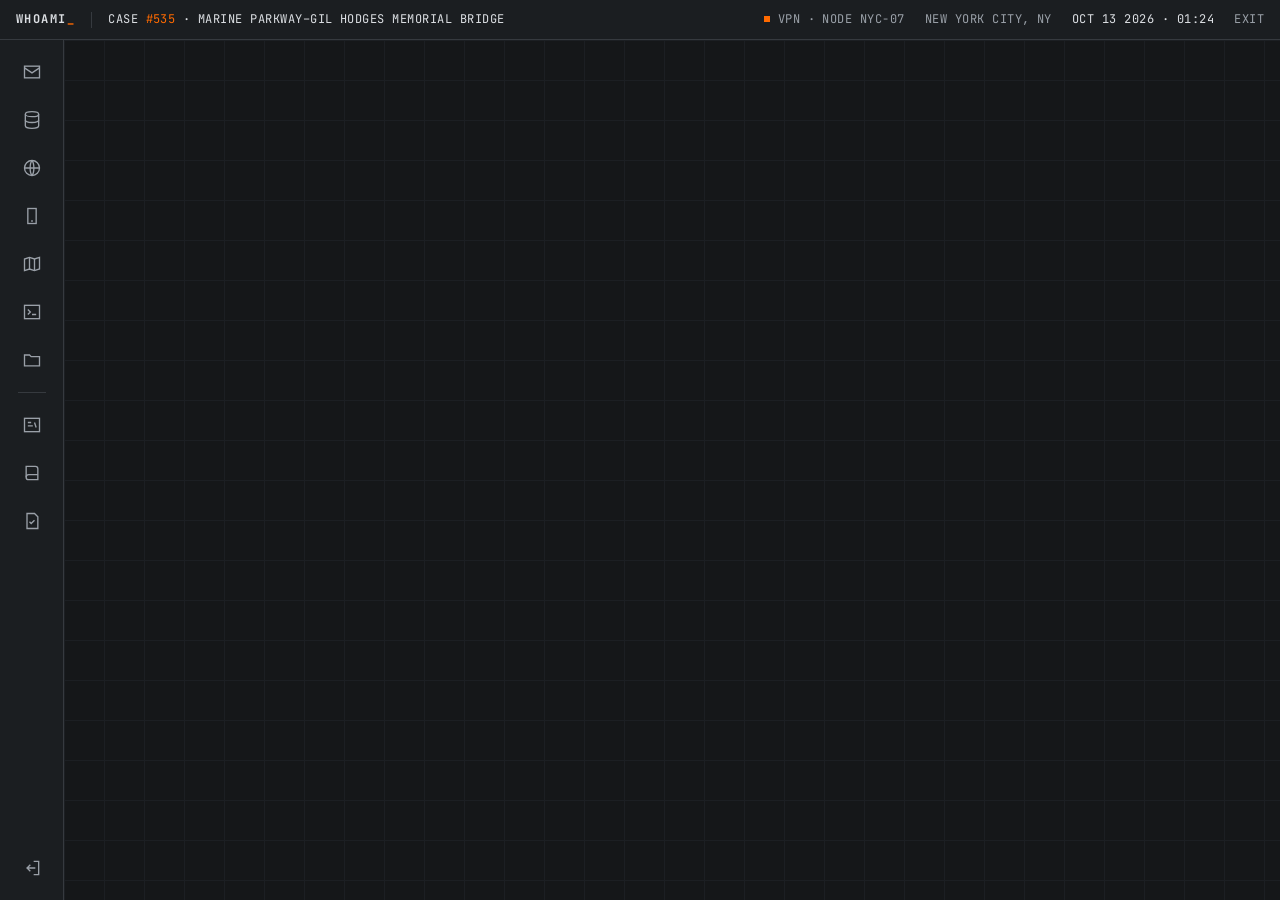
==== game.html @ 28332c25 "add map and change city name" ====
<!DOCTYPE html>
<html lang="en">
<head>
  <meta charset="UTF-8">
  <meta name="viewport" content="width=device-width, initial-scale=1.0">
  <title>WHOAMI — Case</title>

  <!-- Fonts: Barlow Condensed (headings), IBM Plex Sans (UI), JetBrains Mono (labels, data) -->
  <link rel="preconnect" href="https://fonts.googleapis.com">
  <link rel="preconnect" href="https://fonts.gstatic.com" crossorigin>
  <link rel="stylesheet" href="https://fonts.googleapis.com/css2?family=Barlow+Condensed:wght@600;700&family=IBM+Plex+Sans:wght@400;500;600&family=JetBrains+Mono:wght@400;500;700&display=swap">

  <!-- style.css = shared reset and the blinking cursor; os.css = everything for the game OS -->
  <link rel="stylesheet" href="css/style.css">
  <link rel="stylesheet" href="css/os.css">
</head>
<body class="game">
  <div class="os">
    <!-- Top bar: case info and clock are filled in by js/topbar.js -->
    <header class="topbar">
      <span class="topbar-logo">WHOAMI<span class="cursor">_</span></span>
      <span class="topbar-divider"></span>
      <span id="case-label" class="topbar-case">LOADING CASE...</span>

      <div class="topbar-right">
        <span class="topbar-vpn"><span class="vpn-square"></span>VPN · NODE NYC-07</span>
        <span id="case-city"></span>
        <span id="game-clock">--- -- ---- · --:--</span>
        <a href="index.html#cases" class="topbar-exit">EXIT</a>
      </div>
    </header>

    <div class="os-main">
      <!-- Dock: buttons are built by js/main.js from the list in js/apps.js -->
      <nav id="dock" class="dock" aria-label="Apps"></nav>

      <!-- Desktop: every app window is added in here by js/windows.js -->
      <main id="windows" class="desktop"></main>
    </div>
  </div>

  <!-- Shown instead of the OS on small screens (see os.css) -->
  <div class="os-small-screen">
    <p class="os-small-title">WHOAMI<span class="cursor">_</span></p>
    <p>WHOAMI runs on a computer. Open this page on a desktop or laptop.</p>
  </div>

  <!-- Order matters: each file uses things defined in the files above it -->
  <script src="js/database.js"></script>
  <script src="js/handbook.js"></script>
  <script src="js/mail.js"></script>
  <script src="js/terminal.js"></script>
  <script src="js/browser.js"></script>
  <script src="js/phone.js"></script>
  <script src="js/apps.js"></script>
  <script src="js/windows.js"></script>
  <script src="js/topbar.js?v=3"></script>
  <script src="js/main.js?v=2"></script>
</body>
</html>
---- css/style.css ----
/* WHOAMI — base styles
   Direction: dark gray monochrome OS (faint blue tint), orange accent, sharp corners everywhere. */

:root {
  --bg: #151719;
  --surface: #1d2023;
  --surface-2: #26292d;
  --border: #363a3f;
  --text: #dcdfe3;
  --text-muted: #858a91;
  --accent: #ff6a00;
  --radius: 0;
  --font-ui: system-ui, sans-serif;
  --font-mono: ui-monospace, "SF Mono", Menlo, monospace;
}

*,
*::before,
*::after {
  box-sizing: border-box;
  margin: 0;
  padding: 0;
  border-radius: var(--radius);
}

html {
  scroll-behavior: smooth;
  scroll-padding-top: 64px;
}

body {
  background: var(--bg);
  color: var(--text);
  font-family: var(--font-ui);
  line-height: 1.6;
}

a {
  color: inherit;
  text-decoration: none;
}

ul {
  list-style: none;
}

.container {
  width: 100%;
  max-width: 1120px;
  margin: 0 auto;
  padding: 0 24px;
}

.muted {
  color: var(--text-muted);
}

.accent {
  color: var(--accent);
}

/* ---------- Buttons ---------- */

.btn {
  display: inline-block;
  padding: 12px 28px;
  background: var(--accent);
  color: var(--bg);
  border: 1px solid var(--accent);
  font-family: var(--font-mono);
  font-size: 14px;
  font-weight: 700;
  text-transform: uppercase;
  letter-spacing: 0.08em;
  text-align: center;
  cursor: pointer;
  transition: background 0.15s, color 0.15s;
}

.btn:hover {
  background: transparent;
  color: var(--accent);
}

.btn-ghost {
  background: transparent;
  color: var(--text);
  border-color: var(--border);
}

.btn-ghost:hover {
  color: var(--accent);
  border-color: var(--accent);
}

.btn-small {
  padding: 8px 18px;
  font-size: 12px;
}

.btn-block {
  display: block;
  width: 100%;
}

.btn-disabled,
.btn-disabled:hover {
  background: transparent;
  color: var(--text-muted);
  border-color: var(--border);
  cursor: not-allowed;
}

/* ---------- Logo / cursor ---------- */

.logo {
  font-family: var(--font-mono);
  font-weight: 700;
  font-size: 18px;
  letter-spacing: 0.12em;
  color: var(--text);
}

.cursor {
  color: var(--accent);
  animation: blink 1s steps(1) infinite;
}

@keyframes blink {
  50% {
    opacity: 0;
  }
}

/* ---------- Mouse cursor (js/cursor.js) ---------- */

html.has-mouse,
html.has-mouse * {
  cursor: none !important;
}

.mouse-dot,
.mouse-frame,
.mouse-label {
  position: fixed;
  top: 0;
  left: 0;
  z-index: 1000;
  pointer-events: none;
  transition: opacity 0.2s;
}

.mouse-hidden .mouse-dot,
.mouse-hidden .mouse-frame,
.mouse-hidden .mouse-label {
  opacity: 0;
}

.mouse-dot {
  width: 4px;
  height: 4px;
  margin: -2px 0 0 -2px;
  background: var(--accent);
}

/* Four corner brackets */
.mouse-frame i {
  position: absolute;
  width: 8px;
  height: 8px;
  border: 0 solid var(--accent);
  transition: width 0.2s, height 0.2s, border-color 0.1s;
}

.mouse-frame i:nth-child(1) { top: 0; left: 0; border-top-width: 2px; border-left-width: 2px; }
.mouse-frame i:nth-child(2) { top: 0; right: 0; border-top-width: 2px; border-right-width: 2px; }
.mouse-frame i:nth-child(3) { bottom: 0; left: 0; border-bottom-width: 2px; border-left-width: 2px; }
.mouse-frame i:nth-child(4) { bottom: 0; right: 0; border-bottom-width: 2px; border-right-width: 2px; }

.mouse-frame.is-locked i {
  width: 12px;
  height: 12px;
}

.mouse-frame.is-down i {
  border-color: var(--text);
}

.mouse-frame.is-denied i {
  border-color: var(--text-muted);
}

.mouse-label {
  font-family: var(--font-mono);
  font-size: 10px;
  letter-spacing: 0.08em;
  color: var(--text-muted);
  white-space: nowrap;
}

.mouse-label.is-locked {
  color: var(--accent);
}

/* ---------- Nav ---------- */

.nav {
  position: sticky;
  top: 0;
  z-index: 10;
  background: rgba(21, 23, 25, 0.92);
  backdrop-filter: blur(6px);
  border-bottom: 1px solid var(--border);
}

.nav-inner {
  display: flex;
  align-items: center;
  gap: 32px;
  height: 64px;
}

.nav-links {
  display: flex;
  gap: 24px;
  margin-left: auto;
}

.nav-links a {
  font-family: var(--font-mono);
  font-size: 14px;
  color: var(--text-muted);
  transition: color 0.15s;
}

.nav-links a:hover {
  color: var(--accent);
}

/* ---------- Header / hero ---------- */

.hero {
  padding: 96px 0;
  border-bottom: 1px solid var(--border);
  background-image:
    linear-gradient(var(--surface) 1px, transparent 1px),
    linear-gradient(90deg, var(--surface) 1px, transparent 1px);
  background-size: 40px 40px;
}

.hero-inner {
  display: grid;
  grid-template-columns: 1.1fr 1fr;
  gap: 56px;
  align-items: center;
}

.prompt {
  font-family: var(--font-mono);
  color: var(--accent);
  margin-bottom: 12px;
}

.hero h1 {
  font-size: clamp(36px, 6vw, 60px);
  line-height: 1.1;
  margin-bottom: 20px;
}

.hero-lead {
  max-width: 520px;
  font-size: 18px;
  color: var(--text-muted);
  margin-bottom: 32px;
}

.hero-actions {
  display: flex;
  flex-wrap: wrap;
  gap: 12px;
}

/* Fake terminal window */

.terminal {
  background: var(--surface);
  border: 1px solid var(--border);
  box-shadow: 8px 8px 0 var(--surface-2);
  font-family: var(--font-mono);
  font-size: 14px;
}

.terminal-bar {
  padding: 8px 14px;
  background: var(--surface-2);
  border-bottom: 1px solid var(--border);
  color: var(--text-muted);
  font-size: 12px;
}

.terminal-body {
  padding: 20px;
}

.terminal-msg {
  margin: 14px 0;
  color: var(--text);
}

/* ---------- Sections ---------- */

.section {
  padding: 96px 0;
}

.section-alt {
  background: var(--surface);
  border-top: 1px solid var(--border);
  border-bottom: 1px solid var(--border);
}

.section-label {
  font-family: var(--font-mono);
  font-size: 13px;
  color: var(--accent);
  text-transform: uppercase;
  letter-spacing: 0.1em;
  margin-bottom: 8px;
}

.section h2 {
  font-size: clamp(28px, 4vw, 40px);
  margin-bottom: 16px;
}

.section-lead {
  max-width: 680px;
  color: var(--text-muted);
  font-size: 17px;
  margin-bottom: 48px;
}

.section-lead strong {
  color: var(--text);
}

/* About: features */

.features {
  display: grid;
  grid-template-columns: repeat(3, 1fr);
  gap: 1px;
  background: var(--border);
  border: 1px solid var(--border);
}

.feature {
  padding: 28px;
  background: var(--bg);
  transition: background 0.15s;
}

.feature:hover {
  background: var(--surface);
}

.feature h3 {
  font-size: 17px;
  margin-bottom: 8px;
}

.feature h3::before {
  content: "// ";
  font-family: var(--font-mono);
  color: var(--accent);
}

.feature p {
  color: var(--text-muted);
  font-size: 15px;
}

/* Cases */

.cases {
  display: grid;
  grid-template-columns: repeat(auto-fill, minmax(300px, 1fr));
  gap: 24px;
}

.case-card {
  display: flex;
  flex-direction: column;
  padding: 28px;
  background: var(--bg);
  border: 1px solid var(--border);
  transition: border-color 0.15s;
}

.case-card:not(.case-locked):hover {
  border-color: var(--accent);
}

.case-head {
  display: flex;
  justify-content: space-between;
  align-items: center;
  margin-bottom: 16px;
}

.case-id {
  font-family: var(--font-mono);
  color: var(--accent);
  font-weight: 700;
}

.tag {
  padding: 2px 10px;
  border: 1px solid var(--border);
  font-family: var(--font-mono);
  font-size: 12px;
  text-transform: uppercase;
  color: var(--text-muted);
}

.tag-medium {
  border-color: var(--accent);
  color: var(--accent);
}

.case-card h3 {
  font-size: 24px;
}

.case-meta {
  font-family: var(--font-mono);
  font-size: 13px;
  color: var(--text-muted);
  margin-bottom: 16px;
}

.case-summary {
  flex: 1;
  margin-bottom: 24px;
  font-size: 15px;
}

.case-locked {
  opacity: 0.55;
}

/* ---------- Footer ---------- */

.footer {
  padding: 40px 0;
}

.footer-inner {
  display: flex;
  justify-content: space-between;
  align-items: flex-start;
  gap: 32px;
}

.footer-note {
  margin-top: 6px;
  font-size: 14px;
  color: var(--text-muted);
}

.footer-disclaimer {
  max-width: 420px;
  font-size: 13px;
  color: var(--text-muted);
  text-align: right;
}
---- css/os.css ----
/* WHOAMI — Game OS (game.html only)
   Loaded after style.css: reuses its reset and the blinking .cursor,
   and overrides the color/font tokens for the game.
   Sharp corners everywhere (border-radius is 0 from style.css). */

:root {
  --bg: #151719;
  --surface: #1d2023;
  --surface-2: #26292d;
  --bar: #1b1e21;
  --titlebar: #222529;
  --border: #363a3f;
  --border-strong: #44494f;
  --text: #dcdfe3;
  --text-muted: #9aa0a8;
  --text-dim: #5d636b;
  --accent: #ff6a00;
  --grid-line: #1c1f23;

  --font-display: "Barlow Condensed", sans-serif;
  --font-ui: "IBM Plex Sans", system-ui, sans-serif;
  --font-mono: "JetBrains Mono", ui-monospace, monospace;
}

body.game {
  height: 100vh;
  overflow: hidden; /* the OS never scrolls, only window contents do */
  font-family: var(--font-ui);
  font-size: 14px;
  line-height: 1.4;
}

/* Top bar on top, dock + desktop below */
.os {
  display: flex;
  flex-direction: column;
  height: 100%;
}

/* No text selection while moving or resizing a window */
body.is-dragging,
body.is-dragging *,
body.is-resizing,
body.is-resizing * {
  user-select: none;
}

body.is-resizing * {
  cursor: nwse-resize !important;
}

/* ---------- Top bar ---------- */

.topbar {
  display: flex;
  align-items: center;
  gap: 16px;
  flex-shrink: 0;
  height: 40px;
  padding: 0 16px;
  background: var(--bar);
  border-bottom: 1px solid var(--border);
  font-family: var(--font-mono);
  font-size: 12px;
  letter-spacing: 0.04em;
  color: var(--text-muted);
  white-space: nowrap;
}

.topbar-logo {
  font-weight: 700;
  letter-spacing: 0.12em;
  color: var(--text);
}

.topbar-divider {
  width: 1px;
  height: 16px;
  background: var(--border);
}

.topbar-case {
  color: var(--text);
}

.topbar-right {
  display: flex;
  align-items: center;
  gap: 20px;
  margin-left: auto; /* pushes this group to the right */
}

.topbar-vpn {
  display: flex;
  align-items: center;
  gap: 8px;
}

.vpn-square {
  width: 6px;
  height: 6px;
  background: var(--accent);
}

#game-clock {
  color: var(--text);
}

.topbar-exit {
  color: var(--text-muted);
  transition: color 0.15s;
}

.topbar-exit:hover,
.topbar-exit:focus-visible {
  color: var(--accent);
}

.topbar-exit:focus-visible {
  outline: 1px solid var(--accent);
  outline-offset: 4px;
}

/* ---------- Dock + desktop row ---------- */

.os-main {
  flex: 1;
  display: flex;
  min-height: 0; /* lets this row shrink to the space left under the top bar */
}

/* ---------- Dock ---------- */

.dock {
  position: relative;
  z-index: 10; /* above the desktop, so tooltips show on top of windows */
  display: flex;
  flex-direction: column;
  align-items: center;
  gap: 4px;
  flex-shrink: 0;
  width: 64px;
  padding: 10px 0;
  background: var(--bar);
  border-right: 1px solid var(--border);
}

.dock-btn {
  position: relative;
  display: flex;
  align-items: center;
  justify-content: center;
  flex-shrink: 0;
  width: 44px;
  height: 44px;
  background: transparent;
  border: 1px solid transparent;
  color: var(--text-muted);
  cursor: pointer;
  transition: color 0.15s, border-color 0.15s, background 0.15s;
}

.dock-btn:hover {
  border-color: var(--border);
  color: var(--text);
}

.dock-btn:focus-visible {
  outline: 1px solid var(--accent);
  outline-offset: 1px;
}

/* App has a window open */
.dock-btn.is-open {
  background: var(--surface-2);
  border-color: var(--border);
  color: var(--accent);
}

/* App is open but minimized: small orange square under the icon */
.dock-btn.is-minimized::after {
  content: "";
  position: absolute;
  bottom: 4px;
  left: 50%;
  width: 4px;
  height: 4px;
  margin-left: -2px;
  background: var(--accent);
}

.dock-divider {
  flex-shrink: 0;
  width: 28px;
  height: 1px;
  margin: 6px 0;
  background: var(--border);
}

.dock-exit {
  margin-top: auto; /* sticks to the bottom of the dock */
}

/* Name label to the right of a dock button */
.dock-tooltip {
  position: absolute;
  top: 50%;
  left: calc(100% + 10px);
  transform: translateY(-50%);
  padding: 4px 8px;
  background: var(--surface-2);
  border: 1px solid var(--border);
  color: var(--text);
  font-family: var(--font-mono);
  font-size: 11px;
  letter-spacing: 0.06em;
  text-transform: uppercase;
  white-space: nowrap;
  pointer-events: none;
  opacity: 0;
  visibility: hidden;
  transition: opacity 0.12s;
}

.dock-btn:hover .dock-tooltip,
.dock-btn:focus-visible .dock-tooltip {
  opacity: 1;
  visibility: visible;
}

/* ---------- Desktop ---------- */

.desktop {
  position: relative; /* windows are positioned inside this box */
  z-index: 0; /* keeps window z-indexes inside the desktop, under the dock */
  flex: 1;
  overflow: hidden;
  background-color: var(--bg);
  background-image:
    linear-gradient(var(--grid-line) 1px, transparent 1px),
    linear-gradient(90deg, var(--grid-line) 1px, transparent 1px);
  background-size: 40px 40px;
}

/* ---------- Windows ---------- */

.window {
  position: absolute;
  display: flex;
  flex-direction: column;
  min-width: 360px;
  min-height: 220px;
  background: var(--surface);
  border: 1px solid var(--border);
  box-shadow: 0 16px 40px rgba(0, 0, 0, 0.45);
}

.window.is-active {
  border-color: var(--border-strong);
}

.window.is-minimized {
  display: none;
}

.window.is-maximized {
  box-shadow: none;
}

/* Title bar */
.win-titlebar {
  display: flex;
  align-items: center;
  gap: 12px;
  flex-shrink: 0;
  height: 32px;
  padding: 0 5px 0 12px;
  background: var(--titlebar);
  border-bottom: 1px solid var(--border);
  font-family: var(--font-mono);
  font-size: 11px;
  letter-spacing: 0.06em;
  text-transform: uppercase;
  user-select: none;
  touch-action: none; /* needed for pointer dragging on touch screens */
}

.window.is-active .win-titlebar {
  background: var(--surface-2);
}

.win-title {
  display: flex;
  align-items: center;
  gap: 8px;
  min-width: 0;
  overflow: hidden;
  white-space: nowrap;
}

/* Small orange square before the name, only on the active window */
.win-square {
  display: none;
  flex-shrink: 0;
  width: 6px;
  height: 6px;
  background: var(--accent);
}

.window.is-active .win-square {
  display: block;
}

.win-name {
  font-weight: 500;
  color: var(--text);
}

.win-subtitle {
  color: var(--text-muted);
  text-transform: none;
}

/* _ □ × buttons */
.win-controls {
  display: flex;
  gap: 4px;
  margin-left: auto;
}

.win-btn {
  display: flex;
  align-items: center;
  justify-content: center;
  width: 22px;
  height: 22px;
  background: transparent;
  border: 1px solid var(--border);
  color: var(--text-muted);
  font-family: var(--font-mono);
  font-size: 12px;
  line-height: 1;
  cursor: pointer;
  transition: color 0.15s, border-color 0.15s;
}

.win-btn:hover {
  color: var(--text);
  border-color: var(--border-strong);
}

.win-close:hover {
  color: var(--accent);
  border-color: var(--accent);
}

.win-btn:focus-visible {
  outline: 1px solid var(--accent);
  outline-offset: 1px;
}

/* Corner brackets: grey on inactive windows, orange on the active one */
.win-corner {
  position: absolute;
  z-index: 2;
  width: 10px;
  height: 10px;
  border: 0 solid var(--text-dim);
  pointer-events: none;
}

.win-corner-tl { top: -1px; left: -1px; border-top-width: 2px; border-left-width: 2px; }
.win-corner-tr { top: -1px; right: -1px; border-top-width: 2px; border-right-width: 2px; }
.win-corner-bl { bottom: -1px; left: -1px; border-bottom-width: 2px; border-left-width: 2px; }
.win-corner-br { bottom: -1px; right: -1px; border-bottom-width: 2px; border-right-width: 2px; }

.window.is-active .win-corner {
  border-color: var(--accent);
}

/* App content: fills the rest of the window, scrolls if it's too long */
.win-content {
  flex: 1;
  min-height: 0;
  overflow: auto;
}

/* Invisible grab area in the bottom-right corner for resizing */
.win-resize {
  position: absolute;
  right: 0;
  bottom: 0;
  z-index: 3;
  width: 14px;
  height: 14px;
  cursor: nwse-resize;
  touch-action: none;
}

.window.is-maximized .win-resize {
  display: none;
}

/* ---------- App placeholder ("module offline") ---------- */

.app-placeholder {
  display: flex;
  flex-direction: column;
  align-items: center;
  justify-content: center;
  gap: 6px;
  height: 100%;
  padding: 24px;
  font-family: var(--font-mono);
  font-size: 13px;
  color: var(--text-muted);
  text-align: center;
}

.app-placeholder-note {
  font-size: 11px;
  letter-spacing: 0.04em;
}

/* ---------- Terminal ---------- */

.terminal-app {
  display: flex;
  flex-direction: column;
  height: 100%;
  min-height: 0;
  padding: 10px;
  background: #111315;
  color: #c5d3c0;
  font-family: var(--font-mono);
  font-size: 11px;
}

.terminal-output {
  flex: 1;
  min-height: 0;
  overflow: auto;
  white-space: pre-wrap;
  overflow-wrap: anywhere;
}

.terminal-line {
  margin: 0 0 5px;
  line-height: 1.5;
}

.terminal-command {
  color: var(--text);
}

.terminal-error {
  color: #ff927d;
}

.terminal-form {
  display: flex;
  align-items: center;
  gap: 8px;
  flex-shrink: 0;
  padding-top: 8px;
  border-top: 1px solid var(--border);
}

.terminal-prompt {
  flex-shrink: 0;
  color: var(--accent);
}

.terminal-input {
  flex: 1;
  min-width: 0;
  padding: 2px 0;
  background: transparent;
  border: 0;
  color: var(--text);
  font: inherit;
  outline: none;
}

.terminal-file-viewer {
  height: 100%;
  margin: 0;
  padding: 16px;
  overflow: auto;
  color: var(--text);
  font-family: var(--font-mono);
  font-size: 11px;
  white-space: pre-wrap;
  overflow-wrap: anywhere;
}

/* ---------- Phone ---------- */

.phone-app {
  display: flex;
  flex-direction: column;
  height: 100%;
  min-height: 0;
  background: var(--bg);
}

.phone-status {
  display: flex;
  align-items: center;
  gap: 8px;
  flex-shrink: 0;
  min-height: 34px;
  padding: 0 12px;
  background: var(--bar);
  border-bottom: 1px solid var(--border);
  color: var(--text-muted);
  font-family: var(--font-mono);
  font-size: 9px;
  letter-spacing: 0.04em;
}

.phone-status-light {
  width: 6px;
  height: 6px;
  flex-shrink: 0;
  background: var(--text-dim);
}

.phone-status-light.is-connected {
  background: var(--accent);
}

.phone-status-account {
  margin-left: auto;
  text-align: right;
}

.phone-nav {
  display: flex;
  flex-shrink: 0;
  overflow-x: auto;
  background: var(--surface);
  border-bottom: 1px solid var(--border);
}

.phone-nav-button {
  flex: 1 0 auto;
  min-height: 38px;
  padding: 0 15px;
  background: transparent;
  border: 0;
  border-bottom: 2px solid transparent;
  color: var(--text-muted);
  font-family: var(--font-mono);
  font-size: 10px;
  cursor: pointer;
}

.phone-nav-button:hover,
.phone-nav-button.is-active {
  color: var(--text);
}

.phone-nav-button.is-active {
  border-bottom-color: var(--accent);
}

.phone-content {
  flex: 1;
  min-height: 0;
  padding: 14px 16px 22px;
  overflow: auto;
}

.phone-section-heading {
  display: flex;
  align-items: center;
  justify-content: space-between;
  margin-bottom: 10px;
  color: var(--accent);
  font-family: var(--font-mono);
  font-size: 10px;
  letter-spacing: 0.07em;
}

.phone-section-count {
  color: var(--text-dim);
}

.phone-access-note {
  margin: 0 0 12px;
  padding: 10px 12px;
  background: var(--surface);
  border-left: 2px solid var(--accent);
  color: var(--text-muted);
  font-size: 11px;
  line-height: 1.55;
}

.phone-record {
  margin-bottom: 10px;
  padding: 12px;
  background: var(--surface);
  border: 1px solid var(--border);
}

.phone-record.is-locked {
  border-style: dashed;
}

.phone-record-heading {
  display: flex;
  align-items: flex-start;
  justify-content: space-between;
  gap: 12px;
  padding-bottom: 8px;
  border-bottom: 1px solid var(--border);
}

.phone-record-title {
  color: var(--text);
  font-size: 12px;
  font-weight: 500;
}

.phone-record-state {
  flex-shrink: 0;
  color: var(--accent);
  font-family: var(--font-mono);
  font-size: 8px;
  letter-spacing: 0.05em;
}

.phone-record-lock {
  padding-top: 9px;
  color: var(--text-muted);
  font-family: var(--font-mono);
  font-size: 9px;
  line-height: 1.6;
  overflow-wrap: anywhere;
}

.phone-message {
  padding: 9px 0;
  border-bottom: 1px solid var(--border);
}

.phone-message:last-child {
  border-bottom: 0;
}

.phone-message-meta,
.phone-record-meta {
  display: block;
  margin: 8px 0 4px;
  color: var(--text-muted);
  font-family: var(--font-mono);
  font-size: 9px;
  overflow-wrap: anywhere;
}

.phone-message-text,
.phone-record-body {
  color: var(--text);
  font-size: 11px;
  line-height: 1.6;
  white-space: pre-wrap;
  overflow-wrap: anywhere;
}

.phone-record-subject {
  margin: 8px 0;
  color: var(--text);
  font-size: 12px;
  font-weight: 600;
}

.phone-device-row {
  display: grid;
  grid-template-columns: minmax(120px, 0.8fr) minmax(0, 2fr);
  gap: 12px;
  padding: 9px 0;
  border-bottom: 1px solid var(--border);
}

.phone-device-time {
  color: var(--accent);
  font-family: var(--font-mono);
  font-size: 9px;
  overflow-wrap: anywhere;
}

.phone-device-event {
  color: var(--text);
  font-size: 11px;
  overflow-wrap: anywhere;
}

.phone-empty {
  padding: 14px 0;
  color: var(--text-muted);
  font-size: 11px;
}

.phone-nav-button:focus-visible {
  outline: 1px solid var(--accent);
  outline-offset: -2px;
}

/* ---------- Database app ---------- */

.db {
  height: 100%;
}

.db-layout {
  display: grid;
  grid-template-columns: 285px minmax(0, 1fr);
  height: 100%;
  min-height: 0;
}

.db-sidebar {
  display: flex;
  flex-direction: column;
  min-width: 0;
  min-height: 0;
  background: var(--bg);
  border-right: 1px solid var(--border);
}

.db-search {
  display: flex;
  align-items: center;
  gap: 7px;
  flex-shrink: 0;
  padding: 12px 10px;
  border-bottom: 1px solid var(--border);
}

.db-prompt {
  font-family: var(--font-mono);
  font-size: 13px;
  color: var(--accent);
}

.db-input,
.db-field,
.db-submit {
  height: 32px;
  font-family: var(--font-mono);
  border: 1px solid var(--border);
}

.db-input {
  flex: 1;
  min-width: 0;
  padding: 0 8px;
  background: var(--bg);
  color: var(--text);
  font-size: 12px;
}

.db-input::placeholder {
  color: var(--text-dim);
}

.db-field {
  width: 66px;
  padding: 0 4px;
  background: var(--surface);
  color: var(--text-muted);
  font-size: 10px;
  cursor: pointer;
}

.db-submit {
  padding: 0 10px;
  background: transparent;
  border-color: var(--accent);
  color: var(--accent);
  font-size: 10px;
  font-weight: 700;
  letter-spacing: 0.06em;
  cursor: pointer;
  transition: background 0.15s, color 0.15s;
}

.db-submit:hover {
  background: var(--accent);
  color: var(--bg);
}

.db-input:focus-visible,
.db-field:focus-visible,
.db-submit:focus-visible,
.db-resident:focus-visible,
.db-connection:focus-visible,
.db-tab:focus-visible {
  outline: 1px solid var(--accent);
  outline-offset: -1px;
}

.db-results {
  flex: 1;
  min-height: 0;
  overflow: auto;
}

.db-resident {
  display: flex;
  flex-direction: column;
  gap: 3px;
  width: 100%;
  padding: 11px 12px;
  background: transparent;
  border: 0;
  border-bottom: 1px solid var(--border);
  color: var(--text);
  text-align: left;
  cursor: pointer;
  transition: background 0.12s;
}

.db-resident:hover,
.db-resident.is-selected {
  background: var(--surface-2);
}

.db-resident.is-selected {
  box-shadow: inset 2px 0 0 var(--accent);
}

.db-resident-name {
  font-size: 13px;
  font-weight: 600;
}

.db-resident-meta,
.db-id {
  font-family: var(--font-mono);
  font-size: 10px;
  color: var(--text-muted);
}

.db-message,
.db-empty {
  padding: 18px 12px;
  font-family: var(--font-mono);
  font-size: 11px;
  color: var(--text-muted);
}

.db-footer {
  flex-shrink: 0;
  padding: 9px 12px;
  border-top: 1px solid var(--border);
  font-family: var(--font-mono);
  font-size: 9px;
  letter-spacing: 0.06em;
  color: var(--text-muted);
  white-space: nowrap;
}

.db-dossier {
  min-width: 0;
  min-height: 0;
  overflow: auto;
  background: var(--surface);
}

.db-empty {
  padding: 32px;
}

.db-profile-layout {
  display: grid;
  grid-template-columns: minmax(0, 1fr) 250px;
  min-height: 100%;
}

.db-profile-main {
  min-width: 0;
  padding: 22px;
}

.db-identity {
  display: grid;
  grid-template-columns: 150px minmax(0, 1fr);
  gap: 20px;
  align-items: center;
}

.db-portrait {
  position: relative;
  display: flex;
  flex-direction: column;
  align-items: center;
  justify-content: flex-end;
  gap: 10px;
  height: 180px;
  overflow: hidden;
  background: repeating-linear-gradient(0deg, #181a1c 0, #181a1c 2px, #1d2023 2px, #1d2023 4px);
  border: 1px solid var(--border-strong);
}

.db-portrait-head {
  z-index: 1;
  width: 62px;
  height: 72px;
  margin-bottom: -12px;
  background: var(--surface-2);
  border: 1px dashed var(--accent);
  border-radius: 50%;
}

.db-portrait-body {
  width: 120px;
  height: 58px;
  background: var(--surface-2);
  border-radius: 70px 70px 0 0;
}

.db-identity-top {
  display: flex;
  justify-content: space-between;
  gap: 10px;
  align-items: center;
}

.db-status {
  font-family: var(--font-mono);
  font-size: 10px;
  letter-spacing: 0.08em;
}

.db-status-alive {
  color: var(--text-muted);
}

.db-status-missing {
  padding: 3px 7px;
  background: var(--accent);
  color: #151719;
  font-weight: 700;
}

.db-status-dead {
  color: var(--text-muted);
  text-decoration: line-through;
}

.db-status-duty {
  color: var(--text);
}

.db-person-name {
  margin: 5px 0 0;
  font-family: var(--font-display);
  font-size: clamp(32px, 4vw, 46px);
  font-weight: 700;
  line-height: 0.98;
  text-transform: uppercase;
}

.db-person-role {
  margin: 8px 0 0;
  color: var(--text-muted);
  font-size: 12px;
}

.db-facts {
  display: grid;
  grid-template-columns: repeat(2, minmax(0, 1fr));
  margin: 16px 0 0;
  border: 1px solid var(--border);
}

.db-fact {
  display: grid;
  grid-template-columns: minmax(54px, 0.65fr) minmax(0, 1fr);
  gap: 8px;
  align-items: center;
  min-width: 0;
  padding: 8px 10px;
  border-bottom: 1px solid var(--border);
}

.db-fact:nth-child(odd) {
  border-right: 1px solid var(--border);
}

.db-fact:last-child:nth-child(odd) {
  grid-column: 1 / -1;
  border-right: 0;
}

.db-fact dt,
.db-record dt {
  font-family: var(--font-mono);
  font-size: 9px;
  color: var(--text-muted);
}

.db-fact dd,
.db-record dd {
  min-width: 0;
  margin: 0;
  overflow-wrap: anywhere;
  font-size: 11px;
  text-align: right;
}

.db-tabs {
  display: flex;
  gap: 4px;
  margin-top: 18px;
  border-bottom: 1px solid var(--border);
}

.db-tab {
  padding: 8px 10px;
  background: transparent;
  border: 0;
  border-bottom: 2px solid transparent;
  color: var(--text-muted);
  font-family: var(--font-mono);
  font-size: 10px;
  cursor: pointer;
}

.db-tab:hover,
.db-tab.is-active {
  color: var(--text);
}

.db-tab.is-active {
  border-bottom-color: var(--accent);
}

.db-tab-content {
  padding-top: 14px;
}

.db-findings {
  margin: 0;
  padding: 0;
  list-style: none;
}

.db-findings li {
  padding: 10px 12px;
  border: 1px solid var(--border);
  border-bottom: 0;
  font-size: 11px;
  line-height: 1.55;
}

.db-findings li:last-child {
  border-bottom: 1px solid var(--border);
}

.db-detail-card {
  margin-bottom: 8px;
  padding: 12px;
  border: 1px solid var(--border);
}

.db-detail-card h3 {
  margin: 0 0 5px;
  color: var(--accent);
  font-family: var(--font-mono);
  font-size: 11px;
  text-transform: uppercase;
}

.db-detail-card p,
.db-vehicle {
  margin: 0;
  font-size: 11px;
  line-height: 1.5;
}

.db-detail-card .db-detail-note {
  margin-top: 5px;
  color: var(--text-muted);
}

.db-records {
  margin: 0;
  border: 1px solid var(--border);
}

.db-record {
  display: grid;
  grid-template-columns: 130px minmax(0, 1fr);
  gap: 12px;
  padding: 9px 12px;
  border-bottom: 1px solid var(--border);
}

.db-record:last-child {
  border-bottom: 0;
}

.db-record dd {
  text-align: left;
}

.db-profile-rail {
  display: flex;
  flex-direction: column;
  gap: 18px;
  min-width: 0;
  padding: 20px 14px;
  border-left: 1px solid var(--border);
}

.db-rail-section {
  min-width: 0;
}

.db-rail-title {
  margin: 0 0 8px;
  color: var(--text-muted);
  font-family: var(--font-mono);
  font-size: 11px;
  letter-spacing: 0.08em;
}

.db-connection {
  display: flex;
  justify-content: space-between;
  gap: 8px;
  width: 100%;
  margin-bottom: 5px;
  padding: 8px;
  background: transparent;
  border: 1px solid var(--border);
  color: var(--text);
  font-size: 10px;
  text-align: left;
  cursor: pointer;
}

.db-connection:hover {
  background: var(--surface-2);
}

.db-connection-relation,
.db-account-handle {
  color: var(--text-muted);
  font-family: var(--font-mono);
  font-size: 9px;
  text-align: right;
}

.db-account {
  display: flex;
  justify-content: space-between;
  gap: 8px;
  margin-bottom: 6px;
  font-size: 10px;
}

.db-rail-empty {
  margin: 0;
  color: var(--text-muted);
  font-size: 10px;
  line-height: 1.5;
}

.db-case-status {
  margin-top: auto;
  padding: 12px;
  border: 1px solid var(--border);
  box-shadow: inset 2px 2px 0 var(--accent);
}

.db-case-status .db-rail-title {
  color: var(--accent);
}

.db-case-status p {
  margin: 0;
  font-size: 10px;
  line-height: 1.5;
}

/* ---------- Mail app ---------- */

.mail-app {
  display: grid;
  grid-template-columns: 170px minmax(0, 1fr);
  height: 100%;
  min-height: 0;
}

.mail-inbox {
  min-width: 0;
  overflow: auto;
  background: var(--bg);
  border-right: 1px solid var(--border);
}

.mail-message {
  display: flex;
  flex-direction: column;
  gap: 3px;
  width: 100%;
  padding: 10px 12px;
  overflow: hidden;
  background: transparent;
  border: 0;
  border-bottom: 1px solid var(--border);
  color: var(--text);
  text-align: left;
  cursor: pointer;
}

.mail-message:hover,
.mail-message.is-selected {
  background: var(--surface-2);
}

.mail-message.is-selected {
  box-shadow: inset 2px 0 0 var(--accent);
}

.mail-message-topline {
  display: flex;
  justify-content: space-between;
  gap: 6px;
  min-width: 0;
}

.mail-message-from {
  overflow: hidden;
  color: var(--text-muted);
  font-family: var(--font-mono);
  font-size: 9px;
  text-overflow: ellipsis;
  white-space: nowrap;
}

.mail-message-date {
  flex-shrink: 0;
  color: var(--text-muted);
  font-family: var(--font-mono);
  font-size: 9px;
}

.mail-message-subject {
  overflow: hidden;
  font-size: 11px;
  font-weight: 600;
  text-overflow: ellipsis;
  white-space: nowrap;
}

.mail-message-preview {
  display: -webkit-box;
  overflow: hidden;
  color: var(--text-muted);
  font-size: 10px;
  line-height: 1.4;
  -webkit-box-orient: vertical;
  -webkit-line-clamp: 1;
}

.mail-reader {
  min-width: 0;
  min-height: 0;
  overflow: auto;
  padding: 16px;
}

.mail-message-header {
  margin-bottom: 14px;
}

.mail-detail-window {
  min-height: 100%;
  padding: 14px;
  overflow: auto;
}

.mail-detail-meta {
  display: grid;
  gap: 8px;
  margin: 0 0 14px;
  padding-bottom: 12px;
  border-bottom: 1px solid var(--border);
}

.mail-detail-row {
  display: grid;
  grid-template-columns: 58px minmax(0, 1fr);
  gap: 10px;
}

.mail-detail-label {
  color: var(--text-muted);
  font-family: var(--font-mono);
  font-size: 9px;
}

.mail-detail-value {
  min-width: 0;
  margin: 0;
  overflow-wrap: anywhere;
  font-family: var(--font-mono);
  font-size: 10px;
}

.mail-detail-body {
  white-space: normal;
}

.mail-sender,
.mail-subject {
  margin: 0 0 5px;
  overflow-wrap: anywhere;
  font-family: var(--font-mono);
  font-size: 10px;
}

.mail-sender span,
.mail-subject span {
  color: var(--text-muted);
}

.mail-body {
  font-size: 11px;
  line-height: 1.55;
  overflow-wrap: anywhere;
}

.mail-body p {
  margin: 0 0 10px;
}

.mail-attachments {
  display: flex;
  flex-wrap: wrap;
  gap: 6px;
  margin-top: 16px;
  padding-top: 10px;
  border-top: 1px solid var(--border);
}

.mail-attachment {
  display: flex;
  align-items: center;
  gap: 7px;
  padding: 6px 8px;
  background: transparent;
  border: 1px solid var(--border);
  color: var(--text-muted);
  font-family: var(--font-mono);
  font-size: 9px;
  text-align: left;
  cursor: pointer;
}

.mail-attachment:hover,
.mail-attachment:focus-visible,
.mail-message:focus-visible {
  outline: 1px solid var(--accent);
  outline-offset: -1px;
}

.mail-attachment-icon {
  color: var(--text);
}

.mail-empty {
  padding: 20px;
  color: var(--text-muted);
  font-family: var(--font-mono);
  font-size: 11px;
}

/* ---------- Handbook ---------- */

.handbook {
  display: grid;
  grid-template-columns: 180px minmax(0, 1fr);
  height: 100%;
  min-height: 0;
}

.handbook-nav {
  display: flex;
  flex-direction: column;
  gap: 2px;
  padding: 12px 8px;
  overflow: auto;
  background: var(--bg);
  border-right: 1px solid var(--border);
}

.handbook-link {
  width: 100%;
  padding: 7px 9px;
  background: transparent;
  border: 0;
  color: var(--text-muted);
  font: inherit;
  font-size: 11px;
  text-align: left;
  cursor: pointer;
}

.handbook-link:hover,
.handbook-link:focus-visible,
.handbook-link.is-selected {
  background: var(--surface-2);
  color: var(--accent);
}

.handbook-link:focus-visible {
  outline: none;
}

.handbook-content {
  min-width: 0;
  min-height: 0;
  padding: 18px 22px;
  overflow: auto;
}

.handbook-section {
  padding: 0 0 16px;
}

.handbook-section h2 {
  margin: 0 0 8px;
  color: var(--accent);
  font-family: var(--font-mono);
  font-size: 12px;
  font-weight: 500;
  letter-spacing: 0.05em;
  text-transform: uppercase;
}

.handbook-section p {
  margin: 0 0 8px;
  color: var(--text);
  font-size: 12px;
  line-height: 1.6;
}

/* ---------- Public web browser ---------- */

.browser-app {
  display: flex;
  flex-direction: column;
  height: 100%;
  min-height: 0;
  background: var(--bg);
}

.browser-tabs {
  display: flex;
  align-items: stretch;
  gap: 4px;
  min-height: 34px;
  padding: 4px 6px 0;
  overflow-x: auto;
  background: var(--bar);
  border-bottom: 1px solid var(--border);
}

.browser-tab,
.browser-new-tab {
  display: flex;
  align-items: center;
  gap: 7px;
  min-width: 0;
  padding: 0 10px;
  background: transparent;
  border: 1px solid transparent;
  color: var(--text-muted);
  font: inherit;
  font-size: 11px;
  cursor: pointer;
}

.browser-tab {
  max-width: 220px;
}

.browser-tab.is-active {
  background: var(--surface);
  border-color: var(--border);
  border-bottom-color: var(--surface);
  color: var(--text);
}

.browser-tab-mark,
.browser-tab-close {
  flex-shrink: 0;
  color: var(--accent);
}

.browser-tab-name {
  overflow: hidden;
  text-overflow: ellipsis;
  white-space: nowrap;
}

.browser-tab-close {
  padding-left: 4px;
  color: var(--text-muted);
  font-size: 15px;
}

.browser-tab-close:hover,
.browser-new-tab:hover {
  color: var(--accent);
}

.browser-new-tab {
  justify-content: center;
  width: 28px;
  padding: 0;
  font-size: 17px;
}

.browser-toolbar {
  display: flex;
  align-items: center;
  gap: 5px;
  flex-shrink: 0;
  min-height: 40px;
  padding: 5px 8px;
  background: var(--surface);
  border-bottom: 1px solid var(--border);
}

.browser-control {
  flex: 0 0 26px;
  height: 26px;
  padding: 0;
  background: transparent;
  border: 1px solid transparent;
  color: var(--text);
  font-family: var(--font-mono);
  font-size: 18px;
  line-height: 1;
  cursor: pointer;
}

.browser-control:hover:not(:disabled) {
  border-color: var(--border-strong);
  color: var(--accent);
}

.browser-control:disabled {
  color: var(--text-dim);
  cursor: default;
}

.browser-address-form {
  flex: 1;
  min-width: 0;
  margin-left: 3px;
}

.browser-address {
  width: 100%;
  height: 27px;
  padding: 0 9px;
  background: var(--bg);
  border: 1px solid var(--border);
  color: var(--text);
  font-family: var(--font-mono);
  font-size: 10px;
}

.browser-address:focus,
.browser-search-input:focus {
  border-color: var(--accent);
  outline: 1px solid var(--accent);
}

.browser-viewport {
  flex: 1;
  min-height: 0;
  overflow: auto;
  background: var(--bg);
}

.browser-home {
  display: flex;
  flex-direction: column;
  align-items: center;
  justify-content: center;
  min-height: 100%;
  padding: 28px 22px;
  text-align: center;
}

.browser-brand-mark {
  display: grid;
  place-items: center;
  width: 42px;
  height: 42px;
  margin-bottom: 9px;
  border: 1px solid var(--accent);
  color: var(--accent);
  font-family: var(--font-display);
  font-size: 28px;
  font-weight: 700;
}

.browser-brand {
  color: var(--text);
  font-family: var(--font-display);
  font-size: 42px;
  line-height: 1;
}

.browser-tagline,
.browser-home-note {
  color: var(--text-muted);
  font-size: 12px;
}

.browser-search-form {
  display: flex;
  width: min(100%, 470px);
  gap: 6px;
  margin-top: 25px;
}

.browser-search-input {
  flex: 1;
  min-width: 0;
  height: 38px;
  padding: 0 12px;
  background: var(--surface);
  border: 1px solid var(--border);
  color: var(--text);
  font: inherit;
  font-size: 12px;
}

.browser-search-input::placeholder {
  color: var(--text-dim);
}

.browser-search-submit {
  padding: 0 13px;
  background: var(--accent);
  border: 1px solid var(--accent);
  color: var(--bg);
  font-family: var(--font-mono);
  font-size: 10px;
  font-weight: 700;
  letter-spacing: 0.05em;
  cursor: pointer;
}

.browser-search-submit:hover {
  background: transparent;
  color: var(--accent);
}

.browser-home-note {
  margin-top: 18px;
  font-family: var(--font-mono);
  font-size: 10px;
}

.browser-results-heading {
  padding: 18px 22px 12px;
  border-bottom: 1px solid var(--border);
}

.browser-result-count,
.browser-page-platform,
.browser-archive-note {
  color: var(--accent);
  font-family: var(--font-mono);
  font-size: 9px;
  letter-spacing: 0.08em;
  text-transform: uppercase;
}

.browser-query {
  margin-top: 3px;
  color: var(--text);
  font-size: 17px;
  font-weight: 500;
  overflow-wrap: anywhere;
}

.browser-results-list {
  max-width: 760px;
  padding: 4px 22px 20px;
}

.browser-result {
  display: flex;
  flex-direction: column;
  width: 100%;
  gap: 4px;
  padding: 14px 0;
  background: transparent;
  border: 0;
  border-bottom: 1px solid var(--border);
  color: var(--text);
  text-align: left;
  cursor: pointer;
}

.browser-result:hover .browser-result-title,
.browser-result:focus-visible .browser-result-title {
  color: var(--accent);
}

.browser-result-url,
.browser-page-details {
  color: var(--text-muted);
  font-family: var(--font-mono);
  font-size: 9px;
  overflow-wrap: anywhere;
}

.browser-result-title {
  font-size: 14px;
  font-weight: 500;
}

.browser-result-summary {
  display: -webkit-box;
  overflow: hidden;
  color: var(--text-muted);
  font-size: 11px;
  line-height: 1.5;
  -webkit-box-orient: vertical;
  -webkit-line-clamp: 2;
}

.browser-no-results,
.browser-empty {
  padding: 24px 22px;
  color: var(--text-muted);
  font-family: var(--font-mono);
  font-size: 11px;
}

.browser-page {
  max-width: 760px;
  padding: 22px;
}

.browser-page-header {
  padding-bottom: 14px;
  border-bottom: 1px solid var(--border);
}

.browser-page-title {
  margin-top: 5px;
  color: var(--text);
  font-size: 18px;
  font-weight: 500;
  line-height: 1.3;
}

.browser-page-fields {
  margin-top: 6px;
}

.browser-page-field {
  padding: 12px 0;
  border-bottom: 1px solid var(--border);
}

.browser-page-field dt {
  margin-bottom: 4px;
  color: var(--text-muted);
  font-family: var(--font-mono);
  font-size: 9px;
  letter-spacing: 0.06em;
}

.browser-page-field dd {
  color: var(--text);
  font-size: 12px;
  line-height: 1.6;
  overflow-wrap: anywhere;
  white-space: pre-wrap;
}

.browser-post {
  padding: 16px 0;
  border-bottom: 1px solid var(--border);
}

.browser-post-meta {
  margin-bottom: 8px;
  color: var(--text-muted);
  font-family: var(--font-mono);
  font-size: 9px;
}

.browser-post-text,
.browser-website-description,
.browser-clip-description {
  color: var(--text);
  font-size: 12px;
  line-height: 1.65;
  white-space: pre-wrap;
}

.browser-post-location,
.browser-post-photo {
  margin-top: 9px;
  color: var(--text-muted);
  font-size: 10px;
}

.browser-website-description {
  margin: 16px 0;
}

.browser-archive-link {
  padding: 9px 12px;
  background: var(--surface-2);
  border: 1px solid var(--border-strong);
  color: var(--accent);
  font-family: var(--font-mono);
  font-size: 10px;
  cursor: pointer;
}

.browser-archive-link:hover {
  border-color: var(--accent);
}

.browser-archive-note {
  margin-top: 15px;
}

.browser-clip {
  padding: 13px 0;
  border-bottom: 1px solid var(--border);
}

.browser-clip-time {
  display: block;
  margin-bottom: 5px;
  color: var(--accent);
  font-family: var(--font-mono);
  font-size: 10px;
}

.browser-clip-description {
  font-size: 11px;
}

.browser-control:focus-visible,
.browser-tab:focus-visible,
.browser-new-tab:focus-visible,
.browser-result:focus-visible,
.browser-search-submit:focus-visible,
.browser-archive-link:focus-visible {
  outline: 1px solid var(--accent);
  outline-offset: 2px;
}

/* ---------- Small screens ---------- */

.os-small-screen {
  display: none;
}

.os-small-title {
  font-family: var(--font-display);
  font-size: 40px;
  font-weight: 700;
  letter-spacing: 0.06em;
  color: var(--text);
}

@media (max-width: 899px) {
  .os {
    display: none;
  }

  .os-small-screen {
    display: flex;
    flex-direction: column;
    align-items: center;
    justify-content: center;
    gap: 12px;
    height: 100%;
    padding: 24px;
    font-size: 15px;
    color: var(--text-muted);
    text-align: center;
  }
}

@media (max-width: 1050px) {
  .db-layout {
    grid-template-columns: 250px minmax(0, 1fr);
  }

  .db-profile-layout {
    grid-template-columns: minmax(0, 1fr) 210px;
  }

  .db-profile-main {
    padding: 16px;
  }

  .db-profile-rail {
    padding: 16px 10px;
  }
}

@media (max-width: 760px) {
  .db-profile-layout {
    grid-template-columns: 1fr;
  }

  .db-profile-rail {
    border-top: 1px solid var(--border);
    border-left: 0;
  }

  .db-case-status {
    margin-top: 0;
  }

  .db-identity {
    grid-template-columns: 100px minmax(0, 1fr);
    gap: 12px;
  }

  .db-portrait {
    height: 140px;
  }

  .db-portrait-body {
    width: 90px;
  }
}

@media (max-width: 580px) {
  .db-layout {
    grid-template-columns: 1fr;
    grid-template-rows: minmax(130px, 32%) minmax(0, 1fr);
  }

  .db-sidebar {
    border-right: 0;
    border-bottom: 1px solid var(--border);
  }

  .db-results {
    display: flex;
    flex-wrap: nowrap;
    overflow: auto hidden;
  }

  .db-resident {
    flex: 0 0 155px;
    align-self: stretch;
    border-right: 1px solid var(--border);
    border-bottom: 0;
  }

  .db-profile-main {
    padding: 12px;
  }

  .db-facts {
    grid-template-columns: 1fr;
  }

  .db-fact:nth-child(odd) {
    border-right: 0;
  }

}
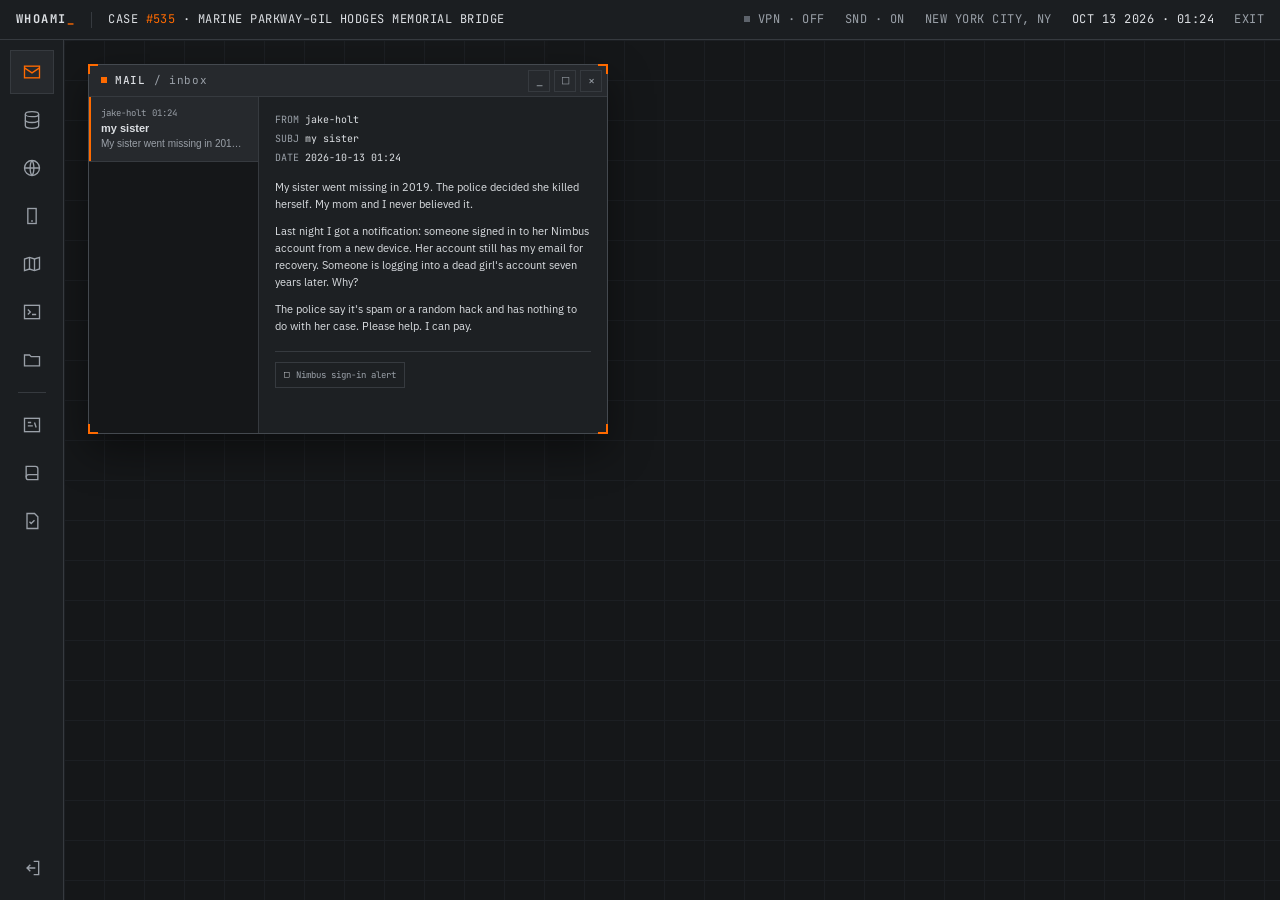
==== commit 51a26f4c: "change/fix existing code" ====
--- a/game.html
+++ b/game.html
@@ -23,7 +23,8 @@
       <span id="case-label" class="topbar-case">LOADING CASE...</span>
 
       <div class="topbar-right">
-        <span class="topbar-vpn"><span class="vpn-square"></span>VPN · NODE NYC-07</span>
+        <span id="topbar-vpn" class="topbar-vpn is-off"><span class="vpn-square"></span><span>VPN · OFF</span></span>
+        <button id="sound-toggle" class="topbar-sound" type="button" aria-label="Sound">SND · ON</button>
         <span id="case-city"></span>
         <span id="game-clock">--- -- ---- · --:--</span>
         <a href="index.html#cases" class="topbar-exit">EXIT</a>
@@ -46,15 +47,21 @@
   </div>
 
   <!-- Order matters: each file uses things defined in the files above it -->
+  <script src="js/sound.js"></script>
+  <script src="js/evidence.js"></script>
   <script src="js/database.js"></script>
   <script src="js/handbook.js"></script>
   <script src="js/mail.js"></script>
   <script src="js/terminal.js"></script>
   <script src="js/browser.js"></script>
   <script src="js/phone.js"></script>
+  <script src="js/files.js"></script>
+  <script src="js/board.js"></script>
+  <script src="js/report.js"></script>
+  <script src="js/map.js"></script>
   <script src="js/apps.js"></script>
   <script src="js/windows.js"></script>
-  <script src="js/topbar.js?v=3"></script>
-  <script src="js/main.js?v=2"></script>
+  <script src="js/topbar.js?v=4"></script>
+  <script src="js/main.js?v=4"></script>
 </body>
 </html>
--- a/css/style.css
+++ b/css/style.css
@@ -10,8 +10,11 @@
   --text-muted: #858a91;
   --accent: #ff6a00;
   --radius: 0;
-  --font-ui: system-ui, sans-serif;
-  --font-mono: ui-monospace, "SF Mono", Menlo, monospace;
+  /* The three WHOAMI fonts, used by the site, the game (os.css) and the map:
+     Barlow Condensed for headings, IBM Plex Sans for UI text, JetBrains Mono for labels and data. */
+  --font-display: "Barlow Condensed", sans-serif;
+  --font-ui: "IBM Plex Sans", system-ui, sans-serif;
+  --font-mono: "JetBrains Mono", ui-monospace, monospace;
 }
 
 *,
@@ -261,6 +264,14 @@
   margin-bottom: 12px;
 }
 
+.hero h1,
+.section h2,
+.case-card h3 {
+  font-family: var(--font-display);
+  font-weight: 700;
+  letter-spacing: 0.01em;
+}
+
 .hero h1 {
   font-size: clamp(36px, 6vw, 60px);
   line-height: 1.1;
--- a/css/os.css
+++ b/css/os.css
@@ -1,6 +1,6 @@
 /* WHOAMI — Game OS (game.html only)
    Loaded after style.css: reuses its reset and the blinking .cursor,
-   and overrides the color/font tokens for the game.
+   its font tokens, and overrides the color tokens for the game.
    Sharp corners everywhere (border-radius is 0 from style.css). */
 
 :root {
@@ -16,10 +16,7 @@
   --text-dim: #5d636b;
   --accent: #ff6a00;
   --grid-line: #1c1f23;
-
-  --font-display: "Barlow Condensed", sans-serif;
-  --font-ui: "IBM Plex Sans", system-ui, sans-serif;
-  --font-mono: "JetBrains Mono", ui-monospace, monospace;
+  /* Fonts come from style.css */
 }
 
 body.game {
@@ -100,6 +97,26 @@
   width: 6px;
   height: 6px;
   background: var(--accent);
+}
+
+.topbar-vpn.is-off .vpn-square {
+  background: var(--text-dim);
+}
+
+.topbar-sound {
+  padding: 0;
+  background: transparent;
+  border: 0;
+  color: var(--text-muted);
+  font: inherit;
+  letter-spacing: inherit;
+  cursor: pointer;
+}
+
+.topbar-sound:hover,
+.topbar-sound:focus-visible {
+  color: var(--accent);
+  outline: none;
 }
 
 #game-clock {
@@ -189,6 +206,17 @@
   background: var(--accent);
 }
 
+/* Unread mail: small orange square in the top-right corner of the Mail icon */
+.dock-btn.has-unread::before {
+  content: "";
+  position: absolute;
+  top: 6px;
+  right: 6px;
+  width: 6px;
+  height: 6px;
+  background: var(--accent);
+}
+
 .dock-divider {
   flex-shrink: 0;
   width: 28px;
@@ -494,6 +522,182 @@
   overflow-wrap: anywhere;
 }
 
+/* ---------- Files app ---------- */
+
+.files-app {
+  display: grid;
+  grid-template-columns: 142px minmax(0, 1fr);
+  height: 100%;
+  min-height: 0;
+  background: var(--bg);
+}
+
+.files-sidebar {
+  display: flex;
+  flex-direction: column;
+  gap: 3px;
+  padding: 10px 7px;
+  background: var(--surface);
+  border-right: 1px solid var(--border);
+}
+
+.files-location,
+.files-nav-button,
+.files-breadcrumb {
+  background: transparent;
+  border: 1px solid transparent;
+  color: var(--text-muted);
+  font: inherit;
+  cursor: pointer;
+}
+
+.files-location {
+  padding: 8px;
+  text-align: left;
+  font-size: 10px;
+}
+
+.files-location:hover,
+.files-location.is-selected {
+  background: var(--surface-2);
+  border-color: var(--border);
+  color: var(--text);
+}
+
+.files-main {
+  display: flex;
+  flex-direction: column;
+  min-width: 0;
+  min-height: 0;
+}
+
+.files-toolbar {
+  display: flex;
+  align-items: center;
+  gap: 5px;
+  min-height: 42px;
+  padding: 6px 10px;
+  border-bottom: 1px solid var(--border);
+}
+
+.files-nav-button {
+  width: 25px;
+  height: 25px;
+  border-color: var(--border);
+  font-size: 14px;
+}
+
+.files-nav-button:disabled {
+  opacity: 0.4;
+  cursor: default;
+}
+
+.files-breadcrumbs {
+  display: flex;
+  align-items: center;
+  min-width: 0;
+  gap: 5px;
+  margin-left: 5px;
+  overflow: auto;
+}
+
+.files-breadcrumb {
+  flex-shrink: 0;
+  padding: 3px;
+  color: var(--text);
+  font-family: var(--font-mono);
+  font-size: 9px;
+}
+
+.files-breadcrumb-separator {
+  color: var(--text-dim);
+  font-size: 10px;
+}
+
+.files-list {
+  display: grid;
+  grid-template-columns: repeat(auto-fill, minmax(145px, 1fr));
+  align-content: start;
+  gap: 8px;
+  min-height: 0;
+  padding: 12px;
+  overflow: auto;
+}
+
+.files-entry {
+  display: flex;
+  align-items: center;
+  gap: 9px;
+  min-width: 0;
+  min-height: 64px;
+  padding: 9px;
+  background: var(--surface);
+  border: 1px solid var(--border);
+  color: var(--text);
+  text-align: left;
+  cursor: pointer;
+}
+
+.files-entry:hover,
+.files-entry:focus-visible {
+  border-color: var(--accent);
+  outline: none;
+}
+
+.files-entry.is-locked {
+  border-style: dashed;
+}
+
+.files-entry-icon {
+  display: grid;
+  flex: 0 0 34px;
+  place-items: center;
+  width: 34px;
+  height: 34px;
+  background: var(--surface-2);
+  border: 1px solid var(--border-strong);
+  color: var(--accent);
+  font-family: var(--font-mono);
+  font-size: 8px;
+}
+
+.files-entry-details {
+  display: flex;
+  flex-direction: column;
+  min-width: 0;
+  gap: 4px;
+}
+
+.files-entry-name {
+  overflow-wrap: anywhere;
+  font-size: 10px;
+  font-weight: 600;
+}
+
+.files-entry-description {
+  color: var(--text-muted);
+  font-size: 8px;
+  line-height: 1.4;
+}
+
+.files-empty {
+  grid-column: 1 / -1;
+  align-self: center;
+  justify-self: center;
+  max-width: 300px;
+  color: var(--text-muted);
+  font-size: 10px;
+  line-height: 1.6;
+  text-align: center;
+}
+
+.files-archive-note {
+  padding: 18px;
+  color: var(--text);
+  font-size: 11px;
+  line-height: 1.6;
+}
+
 /* ---------- Phone ---------- */
 
 .phone-app {
@@ -702,7 +906,107 @@
   font-size: 11px;
 }
 
+.phone-app-grid {
+  display: grid;
+  grid-template-columns: repeat(auto-fit, minmax(145px, 1fr));
+  gap: 9px;
+}
+
+.phone-app-tile {
+  display: flex;
+  flex-direction: column;
+  align-items: flex-start;
+  min-height: 132px;
+  padding: 12px;
+  background: var(--surface);
+  border: 1px solid var(--border);
+  color: var(--text);
+  text-align: left;
+  cursor: pointer;
+}
+
+.phone-app-tile:hover,
+.phone-app-tile:focus-visible {
+  border-color: var(--accent);
+}
+
+.phone-app-tile.is-locked {
+  border-style: dashed;
+}
+
+.phone-app-icon {
+  display: grid;
+  place-items: center;
+  width: 34px;
+  height: 34px;
+  margin-bottom: 11px;
+  background: var(--surface-2);
+  border: 1px solid var(--border-strong);
+  color: var(--accent);
+  font-family: var(--font-mono);
+  font-size: 9px;
+}
+
+.phone-app-name {
+  margin-bottom: 4px;
+  font-size: 11px;
+  font-weight: 600;
+}
+
+.phone-app-description {
+  min-height: 30px;
+  color: var(--text-muted);
+  font-size: 9px;
+  line-height: 1.45;
+}
+
+.phone-app-state {
+  margin-top: auto;
+  padding-top: 10px;
+  color: var(--text-dim);
+  font-family: var(--font-mono);
+  font-size: 8px;
+}
+
+.phone-step-summary {
+  display: flex;
+  align-items: baseline;
+  gap: 9px;
+  padding: 15px 0;
+  border-bottom: 1px solid var(--border);
+}
+
+.phone-step-total {
+  color: var(--accent);
+  font-family: var(--font-mono);
+  font-size: 27px;
+}
+
+.phone-step-label {
+  color: var(--text-muted);
+  font-family: var(--font-mono);
+  font-size: 9px;
+}
+
+.phone-step-record .phone-device-row {
+  grid-template-columns: minmax(115px, 0.8fr) minmax(0, 2fr);
+}
+
+.phone-step-bar {
+  grid-column: 2;
+  display: block;
+  width: 100%;
+  height: 3px;
+  margin-top: -6px;
+  background: linear-gradient(to right, var(--accent) var(--step-fill), var(--surface-2) var(--step-fill));
+}
+
 .phone-nav-button:focus-visible {
+  outline: 1px solid var(--accent);
+  outline-offset: -2px;
+}
+
+.phone-app-tile:focus-visible {
   outline: 1px solid var(--accent);
   outline-offset: -2px;
 }
@@ -1128,6 +1432,41 @@
   letter-spacing: 0.08em;
 }
 
+.db-actions {
+  display: flex;
+  flex-wrap: wrap;
+  gap: 6px;
+  margin-top: 10px;
+}
+
+.db-action {
+  padding: 4px 8px;
+  background: transparent;
+  border: 1px solid var(--border-strong);
+  color: var(--text-muted);
+  font-family: var(--font-mono);
+  font-size: 9px;
+  letter-spacing: 0.06em;
+  cursor: pointer;
+}
+
+.db-action:hover:not(:disabled),
+.db-action:focus-visible {
+  border-color: var(--accent);
+  color: var(--accent);
+  outline: none;
+}
+
+.db-action:disabled {
+  opacity: 0.45;
+  cursor: not-allowed;
+}
+
+.db-connection.is-external {
+  color: var(--text-muted);
+  cursor: default;
+}
+
 .db-connection {
   display: flex;
   justify-content: space-between;
@@ -1258,6 +1597,11 @@
   white-space: nowrap;
 }
 
+.mail-message.is-unread .mail-message-from,
+.mail-message.is-unread .mail-message-subject {
+  color: var(--accent);
+}
+
 .mail-message-preview {
   display: -webkit-box;
   overflow: hidden;
@@ -1338,6 +1682,7 @@
 
 .mail-body p {
   margin: 0 0 10px;
+  white-space: pre-line;
 }
 
 .mail-attachments {
@@ -1449,6 +1794,667 @@
   color: var(--text);
   font-size: 12px;
   line-height: 1.6;
+}
+
+.handbook-group {
+  margin-top: 18px;
+}
+
+.handbook-group h3 {
+  margin: 0 0 7px;
+  color: var(--text-muted);
+  font-family: var(--font-mono);
+  font-size: 10px;
+  font-weight: 500;
+  letter-spacing: 0.04em;
+  text-transform: uppercase;
+}
+
+.handbook-list {
+  display: grid;
+  gap: 7px;
+  margin: 0;
+  padding: 0;
+  list-style: none;
+}
+
+.handbook-list-item {
+  display: flex;
+  flex-wrap: wrap;
+  align-items: baseline;
+  gap: 5px 9px;
+  padding: 8px 9px;
+  background: var(--surface);
+  border: 1px solid var(--border);
+  line-height: 1.5;
+}
+
+.handbook-command {
+  color: var(--accent);
+  font-family: var(--font-mono);
+  font-size: 10px;
+  overflow-wrap: anywhere;
+}
+
+.handbook-description {
+  color: var(--text);
+  font-size: 11px;
+}
+
+.handbook-error {
+  color: var(--text-muted);
+  font-size: 12px;
+}
+
+/* ---------- Evidence board ---------- */
+
+.evidence-board {
+  position: relative;
+  display: flex;
+  flex-direction: column;
+  height: 100%;
+  min-height: 0;
+  background-color: #20201d;
+  background-image:
+    linear-gradient(#ffffff08 1px, transparent 1px),
+    linear-gradient(90deg, #ffffff08 1px, transparent 1px);
+  background-size: 24px 24px;
+}
+
+.board-hint-overlay {
+  position: absolute;
+  z-index: 5;
+  inset: 0;
+  display: flex;
+  align-items: center;
+  justify-content: center;
+  padding: 20px;
+  background: #0009;
+}
+
+.board-hint-overlay[hidden] {
+  display: none;
+}
+
+.board-hint-card {
+  width: min(100%, 390px);
+  padding: 22px;
+  background: var(--surface);
+  border: 1px solid var(--accent);
+  box-shadow: 0 12px 36px #0009;
+}
+
+.board-hint-title {
+  margin: 0 0 10px;
+  color: var(--text);
+  font-family: var(--font-display);
+  font-size: 26px;
+}
+
+.board-hint-message {
+  margin: 0 0 18px;
+  color: var(--text-muted);
+  font-size: 12px;
+  line-height: 1.6;
+}
+
+.board-hint-dismiss {
+  padding: 7px 14px;
+  background: var(--accent);
+  border: 1px solid var(--accent);
+  color: #171819;
+  font: inherit;
+  font-size: 10px;
+  font-weight: 600;
+  cursor: pointer;
+}
+
+.board-toolbar {
+  display: flex;
+  align-items: center;
+  gap: 12px;
+  min-height: 42px;
+  padding: 8px 12px;
+  background: var(--surface);
+  border-bottom: 1px solid var(--border);
+}
+
+.board-instructions {
+  flex: 1;
+  margin: 0;
+  color: var(--text-muted);
+  font-size: 10px;
+}
+
+.board-report-toggle,
+.board-thread-remove {
+  padding: 5px 8px;
+  background: var(--surface-2);
+  border: 1px solid var(--border-strong);
+  color: var(--text);
+  font: inherit;
+  font-size: 9px;
+  cursor: pointer;
+}
+
+.board-threads {
+  display: flex;
+  flex-wrap: wrap;
+  align-items: center;
+  gap: 6px;
+  min-height: 32px;
+  padding: 5px 10px;
+  background: #1a1c1d;
+  border-bottom: 1px solid var(--border);
+}
+
+.board-no-threads {
+  margin: 0;
+  color: var(--text-dim);
+  font-size: 9px;
+}
+
+.board-thread {
+  display: flex;
+  align-items: center;
+  gap: 6px;
+  max-width: 100%;
+  padding: 3px 5px 3px 8px;
+  background: var(--surface);
+  border: 1px solid var(--border);
+}
+
+.board-thread-label {
+  overflow: hidden;
+  color: var(--text-muted);
+  font-size: 9px;
+  text-overflow: ellipsis;
+  white-space: nowrap;
+}
+
+.board-thread-remove {
+  flex-shrink: 0;
+  padding: 2px 5px;
+}
+
+.board-canvas {
+  position: relative;
+  flex: 1;
+  min-height: 0;
+  overflow: auto;
+}
+
+.board-cards {
+  position: relative;
+  min-width: 1400px;
+  min-height: 900px;
+}
+
+.board-thread-lines {
+  position: absolute;
+  z-index: 0;
+  top: 0;
+  left: 0;
+  overflow: visible;
+  pointer-events: none;
+}
+
+.board-thread-line {
+  stroke: var(--accent);
+  stroke-width: 3;
+  opacity: 0.95;
+}
+
+.board-thread-preview {
+  stroke-dasharray: 6 5;
+  opacity: 0.75;
+}
+
+.board-card {
+  position: absolute;
+  z-index: 1;
+  display: flex;
+  flex-direction: column;
+  width: 290px;
+  min-height: 190px;
+  padding: 12px;
+  background: #e8dfc5;
+  border: 1px solid #b7a984;
+  box-shadow: 3px 4px 0 #0008;
+  color: #282820;
+  cursor: grab;
+  touch-action: none;
+}
+
+.board-card:active {
+  cursor: grabbing;
+}
+
+.board-card-heading {
+  cursor: grab;
+}
+
+.board-card-heading,
+.board-card-footer {
+  display: flex;
+  align-items: center;
+  justify-content: space-between;
+  gap: 6px;
+}
+
+.board-card-tag,
+.board-card-date {
+  color: #716b5a;
+  font-family: var(--font-mono);
+  font-size: 8px;
+  text-transform: uppercase;
+}
+
+/* Found since the player last looked: orange outline until pointed at */
+.board-card.is-new {
+  outline: 2px solid var(--accent);
+  outline-offset: 2px;
+}
+
+.board-card.is-new .board-card-tag {
+  color: #8d3b0b;
+  font-weight: 700;
+}
+
+.board-report-toggle {
+  padding: 3px 5px;
+  background: transparent;
+  border-color: #a69b80;
+  color: #5b574b;
+}
+
+.board-report-toggle.is-selected {
+  background: #d4c39b;
+  border-color: #84744e;
+  color: #37301e;
+}
+
+.board-card-title {
+  margin: 12px 0 6px;
+  padding: 0;
+  background: transparent;
+  border: 0;
+  color: #25241e;
+  font-family: var(--font-display);
+  font-size: 21px;
+  font-weight: 700;
+  line-height: 1.05;
+  text-align: left;
+  cursor: crosshair;
+}
+
+.board-card-title:hover {
+  color: #8d3b0b;
+}
+
+.board-card-description {
+  display: -webkit-box;
+  flex: 1;
+  margin: 0 0 12px;
+  overflow: hidden;
+  color: #585446;
+  font-size: 10px;
+  line-height: 1.5;
+  overflow-wrap: anywhere;
+  -webkit-box-orient: vertical;
+  -webkit-line-clamp: 4;
+}
+
+.board-card-footer {
+  margin-top: auto;
+  padding-top: 7px;
+  border-top: 1px solid #c9bea4;
+}
+
+.board-empty {
+  position: absolute;
+  top: 50%;
+  left: 50%;
+  transform: translate(-50%, -50%);
+  max-width: 360px;
+  padding: 20px;
+  color: var(--text-muted);
+  font-size: 11px;
+  line-height: 1.6;
+  text-align: center;
+}
+
+/* ---------- Final case report ---------- */
+
+.report-app {
+  min-height: 100%;
+  padding: 22px;
+  background:
+    radial-gradient(ellipse at top right, #ff6a0012, transparent 45%),
+    var(--bg);
+  color: var(--text);
+}
+
+.report-result {
+  max-width: 800px;
+  margin: 0 auto;
+}
+
+.report-form {
+  width: 100%;
+}
+
+.report-header {
+  margin-bottom: 26px;
+}
+
+.report-eyebrow {
+  margin: 0 0 5px;
+  color: var(--accent);
+  font-family: var(--font-mono);
+  font-size: 11px;
+  letter-spacing: 0.12em;
+}
+
+.report-title,
+.report-result-headline {
+  margin: 0;
+  font-family: var(--font-display);
+  font-size: 36px;
+  line-height: 1.05;
+}
+
+.report-fields {
+  display: grid;
+  grid-template-columns: minmax(0, 1fr);
+  gap: 16px;
+  margin-bottom: 28px;
+}
+
+.report-field {
+  display: flex;
+  min-width: 0;
+  flex-direction: column;
+  gap: 8px;
+  color: var(--text-muted);
+  font-size: 13px;
+}
+
+.report-field-label {
+  line-height: 1.45;
+}
+
+.report-select,
+.report-input {
+  width: 100%;
+  min-height: 48px;
+  padding: 10px 12px;
+  background: var(--surface);
+  border: 1px solid var(--border-strong);
+  border-radius: 0;
+  color: var(--text);
+  font-family: inherit;
+  font-size: 14px;
+  color-scheme: dark;
+}
+
+.report-select:focus,
+.report-input:focus {
+  border-color: var(--accent);
+  outline: 1px solid var(--accent);
+}
+
+.report-section-heading {
+  display: flex;
+  align-items: baseline;
+  justify-content: space-between;
+  gap: 12px;
+  margin: 28px 0 14px;
+  padding-bottom: 9px;
+  border-bottom: 1px solid var(--border);
+}
+
+.report-section-heading h3,
+.report-review h3 {
+  margin: 0;
+  color: var(--text);
+  font-family: var(--font-display);
+  font-size: 24px;
+}
+
+.report-section-heading > span {
+  color: var(--text-muted);
+  font-family: var(--font-mono);
+  font-size: 11px;
+}
+
+.report-section-heading .is-invalid {
+  color: var(--accent);
+}
+
+.report-chain {
+  display: grid;
+  gap: 16px;
+}
+
+.report-evidence-options {
+  display: grid;
+  grid-template-columns: minmax(0, 1fr);
+  gap: 10px;
+}
+
+.report-evidence-option {
+  display: flex;
+  min-width: 0;
+  align-items: flex-start;
+  gap: 12px;
+  padding: 13px;
+  background: var(--surface);
+  border: 1px solid var(--border);
+  cursor: pointer;
+}
+
+.report-evidence-option.is-selected {
+  border-color: var(--accent);
+  background: #ff6a0010;
+}
+
+.report-evidence-checkbox {
+  flex: 0 0 auto;
+  margin: 2px 0 0;
+  accent-color: var(--accent);
+}
+
+.report-evidence-copy {
+  display: grid;
+  min-width: 0;
+  gap: 4px;
+  color: var(--text);
+  font-size: 13px;
+  overflow-wrap: anywhere;
+}
+
+.report-evidence-copy small {
+  color: var(--text-muted);
+  font-family: var(--font-mono);
+  font-size: 10px;
+  text-transform: uppercase;
+}
+
+.report-empty-evidence,
+.report-validation {
+  grid-column: 1 / -1;
+  margin: 0;
+  color: var(--text-muted);
+  font-size: 13px;
+  line-height: 1.6;
+}
+
+.report-validation {
+  margin-top: 12px;
+  color: var(--accent);
+}
+
+.report-actions {
+  display: flex;
+  flex-wrap: wrap;
+  justify-content: flex-end;
+  gap: 8px;
+  margin-top: 18px;
+}
+
+.report-submit,
+.report-secondary {
+  min-height: 44px;
+  padding: 9px 18px;
+  border: 1px solid var(--accent);
+  font: inherit;
+  font-size: 13px;
+  cursor: pointer;
+}
+
+.report-submit {
+  background: var(--accent);
+  color: #171819;
+  font-weight: 600;
+}
+
+.report-secondary {
+  background: transparent;
+  color: var(--text);
+}
+
+.report-result {
+  padding: 18px;
+  background: #17191b;
+  border: 1px solid var(--border);
+}
+
+.report-result-headline {
+  max-width: 620px;
+}
+
+.report-score {
+  display: flex;
+  align-items: center;
+  gap: 14px;
+  margin: 18px 0;
+  padding: 12px;
+  background: var(--surface);
+  border-left: 3px solid var(--accent);
+}
+
+.report-score > strong {
+  color: var(--accent);
+  font-family: var(--font-display);
+  font-size: 36px;
+  line-height: 1;
+}
+
+.report-grade {
+  color: var(--text);
+  font-family: var(--font-mono);
+  font-size: 12px;
+  font-weight: 700;
+}
+
+.report-ending-body,
+.report-ending-followup {
+  margin: 12px 0;
+  color: var(--text-muted);
+  font-size: 11px;
+  line-height: 1.65;
+  white-space: pre-line;
+}
+
+.report-ending-message {
+  margin: 14px 0 0;
+  padding: 10px 12px;
+  background: var(--surface);
+  border-left: 2px solid var(--border-strong);
+  color: var(--text);
+  font-size: 11px;
+  line-height: 1.5;
+}
+
+.report-message-from {
+  display: block;
+  margin-bottom: 4px;
+  color: var(--text-muted);
+  font-family: var(--font-mono);
+  font-size: 8px;
+  text-transform: uppercase;
+}
+
+.report-review {
+  margin-top: 24px;
+}
+
+.report-review h3 {
+  margin-bottom: 10px;
+}
+
+.report-result-row {
+  display: flex;
+  align-items: center;
+  justify-content: space-between;
+  gap: 12px;
+  padding: 8px 0;
+  border-top: 1px solid var(--border);
+}
+
+.report-result-copy {
+  display: grid;
+  gap: 3px;
+  color: var(--text);
+  font-size: 13px;
+}
+
+.report-result-copy span {
+  color: var(--text-muted);
+  line-height: 1.4;
+}
+
+.report-result-points {
+  flex: 0 0 auto;
+  color: var(--text-muted);
+  font-family: var(--font-mono);
+  font-size: 9px;
+}
+
+.report-result-row.is-correct .report-result-points {
+  color: #8fcf9b;
+}
+
+.report-ending-bad .report-result-headline {
+  color: #f08a71;
+}
+
+.report-ending-mid .report-result-headline {
+  color: #e4bd69;
+}
+
+.report-ending-good .report-result-headline {
+  color: #8fcf9b;
+}
+
+@media (max-width: 640px) {
+  .report-app {
+    padding: 14px;
+  }
+
+  .report-fields,
+  .report-evidence-options {
+    grid-template-columns: 1fr;
+  }
+
+  .report-field-wide {
+    grid-column: auto;
+  }
+
+  .report-result {
+    padding: 12px;
+  }
 }
 
 /* ---------- Public web browser ---------- */
@@ -1870,6 +2876,251 @@
 .browser-archive-link:focus-visible {
   outline: 1px solid var(--accent);
   outline-offset: 2px;
+}
+
+/* ---------- Case map ---------- */
+/* The street map is MapLibre inside an iframe (map-demo.html); the toolbar and detail panel are here. */
+
+.case-map {
+  display: flex;
+  flex-direction: column;
+  height: 100%;
+  min-height: 0;
+  background: var(--bg);
+}
+
+.case-map-toolbar {
+  display: flex;
+  align-items: center;
+  gap: 8px;
+  min-height: 40px;
+  padding: 5px 8px;
+  background: var(--surface);
+  border-bottom: 1px solid var(--border);
+}
+
+.case-map-layers {
+  display: flex;
+  flex-wrap: wrap;
+  align-items: center;
+  gap: 5px;
+}
+
+.case-map-layer {
+  min-height: 27px;
+  padding: 0 8px;
+  background: transparent;
+  border: 1px solid var(--border);
+  color: var(--text-muted);
+  font-family: var(--font-mono);
+  font-size: 9px;
+  cursor: pointer;
+}
+
+.case-map-layer.is-active {
+  border-color: var(--accent);
+  color: var(--accent);
+}
+
+.case-map-layer:hover {
+  border-color: var(--accent);
+  color: var(--text);
+}
+
+.case-map-body {
+  display: flex;
+  flex: 1;
+  min-height: 0;
+}
+
+.case-map-canvas {
+  position: relative;
+  flex: 1;
+  min-width: 0;
+  overflow: hidden;
+  background: #101b24;
+}
+
+.case-map-frame {
+  display: block;
+  width: 100%;
+  height: 100%;
+  min-height: 0;
+  border: 0;
+  background: var(--bg);
+}
+
+.case-map-detail {
+  flex: 0 0 235px;
+  min-width: 0;
+  padding: 18px 15px;
+  overflow: auto;
+  background: var(--surface);
+  border-left: 1px solid var(--border);
+}
+
+.case-map-kicker,
+.case-map-section-label {
+  color: var(--accent);
+  font-family: var(--font-mono);
+  font-size: 9px;
+  letter-spacing: 0.08em;
+  text-transform: uppercase;
+}
+
+.case-map-title {
+  margin: 7px 0 10px;
+  color: var(--text);
+  font-size: 16px;
+  font-weight: 500;
+  line-height: 1.3;
+  overflow-wrap: anywhere;
+}
+
+.case-map-copy,
+.case-map-meta {
+  margin: 0 0 12px;
+  color: var(--text-muted);
+  font-size: 11px;
+  line-height: 1.6;
+  overflow-wrap: anywhere;
+}
+
+.case-map-meta {
+  font-family: var(--font-mono);
+  font-size: 9px;
+}
+
+.case-map-section-label {
+  margin: 20px 0 6px;
+}
+
+.case-map-back {
+  margin-bottom: 14px;
+  padding: 0;
+  background: transparent;
+  border: 0;
+  color: var(--text-muted);
+  font-family: var(--font-mono);
+  font-size: 9px;
+  cursor: pointer;
+}
+
+.case-map-back:hover {
+  color: var(--accent);
+}
+
+.case-map-evidence {
+  display: block;
+  width: 100%;
+  margin-top: 5px;
+  padding: 8px;
+  background: var(--bg);
+  border: 1px solid var(--border);
+  color: var(--text);
+  font: inherit;
+  font-size: 13px;
+  line-height: 1.4;
+  text-align: left;
+  cursor: pointer;
+}
+
+.case-map-evidence:hover,
+.case-map-evidence:focus-visible {
+  border-color: var(--accent);
+  color: var(--accent);
+}
+
+.case-map-layer:focus-visible,
+.case-map-back:focus-visible {
+  outline: 1px solid var(--accent);
+  outline-offset: 2px;
+}
+
+@media (max-width: 720px) {
+  .case-map-layer {
+    padding: 0 5px;
+    font-size: 10px;
+  }
+
+  .case-map-detail {
+    flex-basis: 190px;
+    padding: 14px 10px;
+  }
+}
+
+/* ---------- Record viewer ---------- */
+
+.evidence-viewer {
+  display: flex;
+  flex-direction: column;
+  height: 100%;
+  min-height: 0;
+}
+
+.evidence-viewer-header {
+  display: flex;
+  align-items: center;
+  justify-content: space-between;
+  gap: 12px;
+  padding: 10px 16px;
+  border-bottom: 1px solid var(--border);
+}
+
+.evidence-viewer-title {
+  min-width: 0;
+  overflow: hidden;
+  color: var(--text);
+  font-size: 12px;
+  font-weight: 600;
+  text-overflow: ellipsis;
+  white-space: nowrap;
+}
+
+.evidence-viewer .terminal-file-viewer {
+  flex: 1;
+  min-height: 0;
+  height: auto;
+}
+
+/* ---------- Toasts ---------- */
+
+.toast-stack {
+  position: fixed;
+  top: 52px;
+  right: 16px;
+  z-index: 1000;
+  display: flex;
+  flex-direction: column;
+  align-items: flex-end;
+  gap: 6px;
+  pointer-events: none;
+}
+
+.toast {
+  padding: 8px 12px;
+  background: var(--surface-2);
+  border: 1px solid var(--accent);
+  color: var(--text);
+  font-family: var(--font-mono);
+  font-size: 11px;
+  letter-spacing: 0.04em;
+  cursor: pointer;
+  pointer-events: auto;
+  animation: toast-in 0.2s ease-out;
+}
+
+@keyframes toast-in {
+  from {
+    opacity: 0;
+    transform: translateY(-6px);
+  }
+}
+
+@media (prefers-reduced-motion: reduce) {
+  .toast {
+    animation: none;
+  }
 }
 
 /* ---------- Small screens ---------- */
